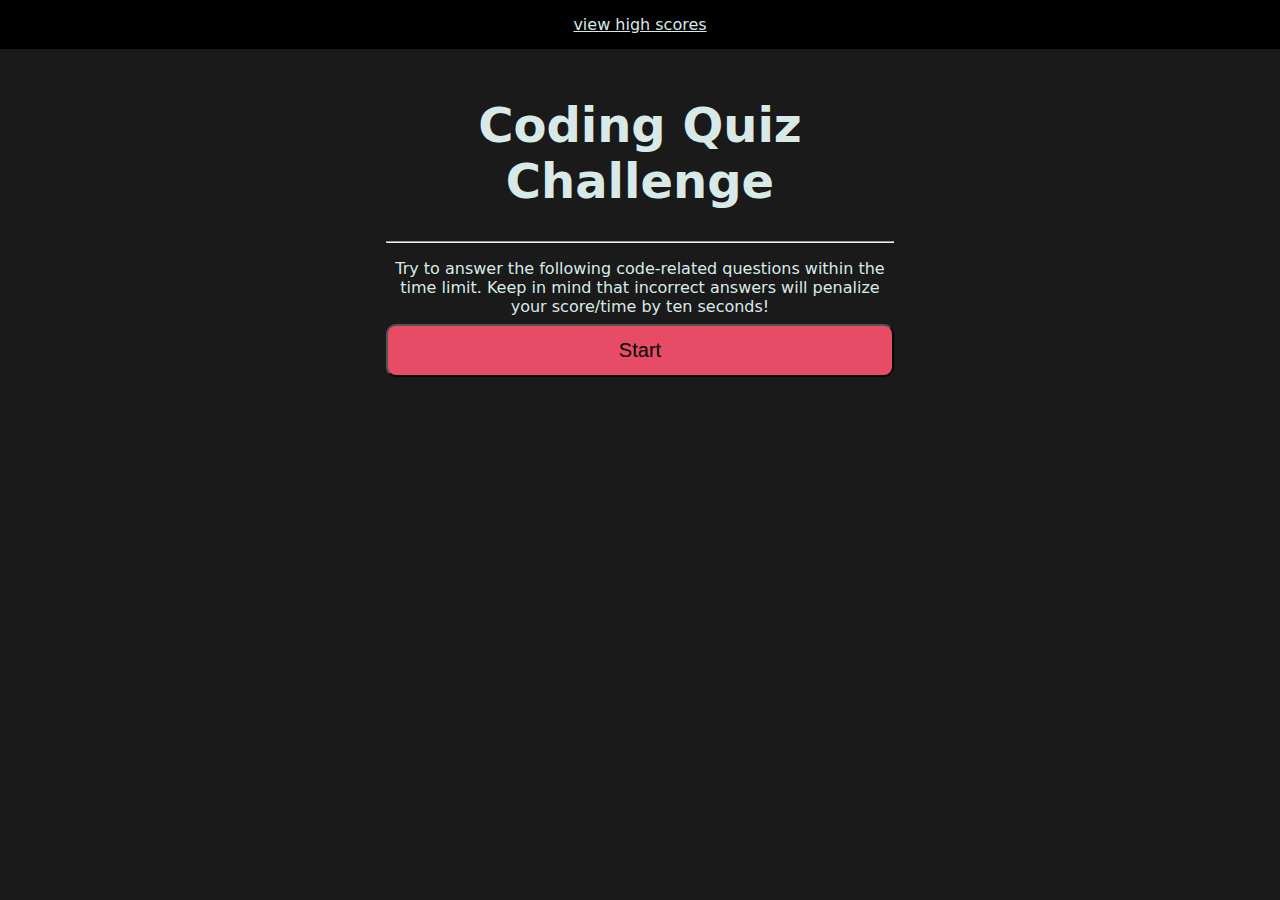
==== index.html @ 7f9d8f27 "wow made it good" ====
<!DOCTYPE html>
<html lang="en">

<head>
    <meta charset="UTF-8" />
    <title>module4-challenge</title>
  
    <link rel="stylesheet" type="text/css" href="./assets/css/jass.css" />
    <link rel="stylesheet" type="text/css" href="./assets/css/style.css" />
</head>

<header>
    <nav>
        <a href="#highscores">view high scores</a>
    </nav>
</header>

<body>
  
    <main>
        <h1>Coding Quiz Challenge</h1>
        <hr />

        <p>Try to answer the following code-related questions within the time limit.
            Keep in mind that incorrect answers will penalize your score/time by ten seconds!</p>
        <button id="start-btn">Start</button>
       
    </main>
</body>  

</html>
---- assets/css/style.css ----
body {
  color: #d9e9e8;
  background-color: #1a1a1a;  
  text-align: center;
  margin: 0;
  text-decoration: none;
  font-family: system-ui, -apple-system, BlinkMacSystemFont, 'Segoe UI', Roboto, Oxygen, Ubuntu, Cantarell, 'Open Sans', 'Helvetica Neue', sans-serif;
}

header {
  background-color: black;
  padding: 15px;
}

nav a {
  color: #d9e9e8; 
}

main {
  margin: 3rem auto;
  max-width: 90vw;
  width: 50ch;
  }

h1 {
  font-size: 3rem;
}

p {
  margin-top: 1rem;
  margin-bottom: 0.5rem;
}

#start-btn {
  background-color: #e64c66;
  font-size: 1.25rem;
  padding: 0.8rem 1.4rem;
  width: 100%;
  display: block;
  text-align: center;
  border-radius: 10px;
}
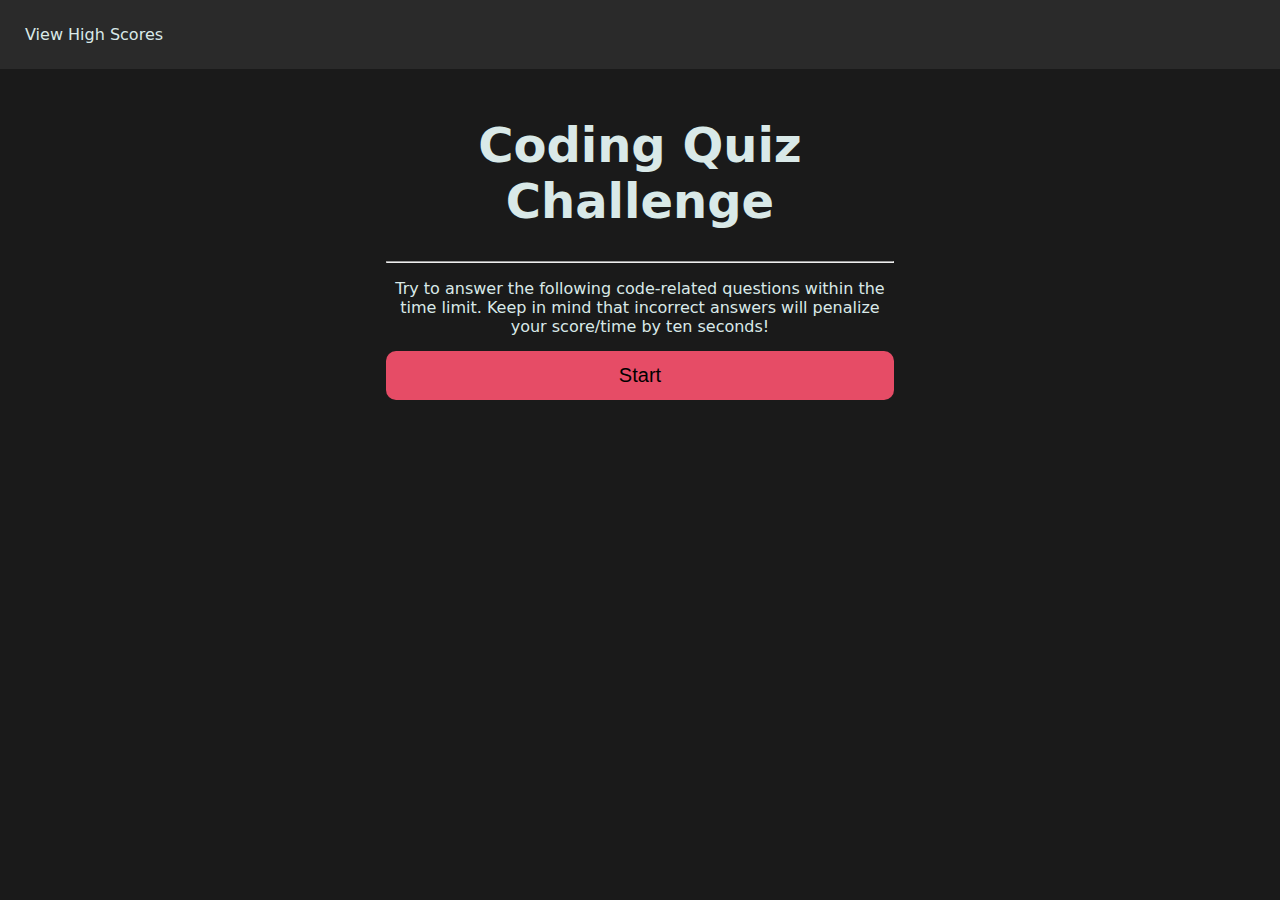
==== commit 65683903: "created different pages" ====
--- a/index.html
+++ b/index.html
@@ -4,28 +4,43 @@
 <head>
     <meta charset="UTF-8" />
     <title>module4-challenge</title>
-  
-    <link rel="stylesheet" type="text/css" href="./assets/css/jass.css" />
+
     <link rel="stylesheet" type="text/css" href="./assets/css/style.css" />
 </head>
 
 <header>
     <nav>
-        <a href="#highscores">view high scores</a>
+        <a id = "highscore" href = "highscore.html" style="text-decoration: none; color: #d9e9e8;">View High Scores</a>
+        <div class = "timer"></div>
     </nav>
 </header>
 
 <body>
   
-    <main>
-        <h1>Coding Quiz Challenge</h1>
+    <main id = "startpage" >
+        <h1 class = "title" >Coding Quiz Challenge</h1>
         <hr />
 
-        <p>Try to answer the following code-related questions within the time limit.
+        <p class = "text1">Try to answer the following code-related questions within the time limit.
             Keep in mind that incorrect answers will penalize your score/time by ten seconds!</p>
-        <button id="start-btn">Start</button>
-       
+        <button id="start-btn">Start</button> 
     </main>
+    <main id = "questpage" >
+        <p id = "question" class = "text2">whats the answer to this question?</p>
+        <hr />
+
+        <button id = "option1" class="quest-btn">button 1</button>
+        <button id = "option2" class="quest-btn">button 2</button>
+        <button id = "option3" class="quest-btn">button 3</button>
+        <button id = "option4" class="quest-btn">button 4</button>
+        
+    </main>
+    <main id = "resultpage">
+        <h1 class = "text2">!Quiz Results!</h1>
+
+
+    </main>
+    <script src="assets/js/script.js"></script>
 </body>  
 
 </html>--- a/assets/css/style.css
+++ b/assets/css/style.css
@@ -8,12 +8,60 @@
 }
 
 header {
-  background-color: black;
+  background-color: #2a2a2a;
   padding: 15px;
 }
 
-nav a {
+nav {
+  display: flex; 
+  justify-content: space-between; 
+  align-items: center; 
+  padding: 10px;
+}
+
+nav .timer {
   color: #d9e9e8; 
+  text-decoration: none;
+}
+
+
+#startpage{
+  display: block;
+}
+
+#questpage {
+  display: none;
+}
+
+#resultpage {
+  display: none;
+}
+
+.text2 {
+  font-size: 2rem;
+}
+
+.quest-btn {
+  background-color: #e64c66;
+  font-size: 1.25rem;
+  padding: 0.8rem 1.4rem;
+  width: 100%;
+  display: block;
+  text-align: center;
+  border-radius: 10px;
+  cursor: pointer;
+  outline: none;
+  border: none;
+  margin-top: 15px;
+}
+
+.quest-btn:hover {
+  background-color: #d93a54; /* New color on hover */
+}
+
+/* Change button color when clicked */
+.quest-btn:active {
+  background-color: #a8273e; /* Third color when clicked */
 }
 
 main {
@@ -39,4 +87,17 @@
   display: block;
   text-align: center;
   border-radius: 10px;
+  cursor: pointer;
+  outline: none;
+  border: none;
+  margin-top: 15px;
 }
+
+#start-btn:hover {
+  background-color: #d93a54; /* New color on hover */
+}
+
+/* Change button color when clicked */
+#start-btn:active {
+  background-color: #a8273e; /* Third color when clicked */
+}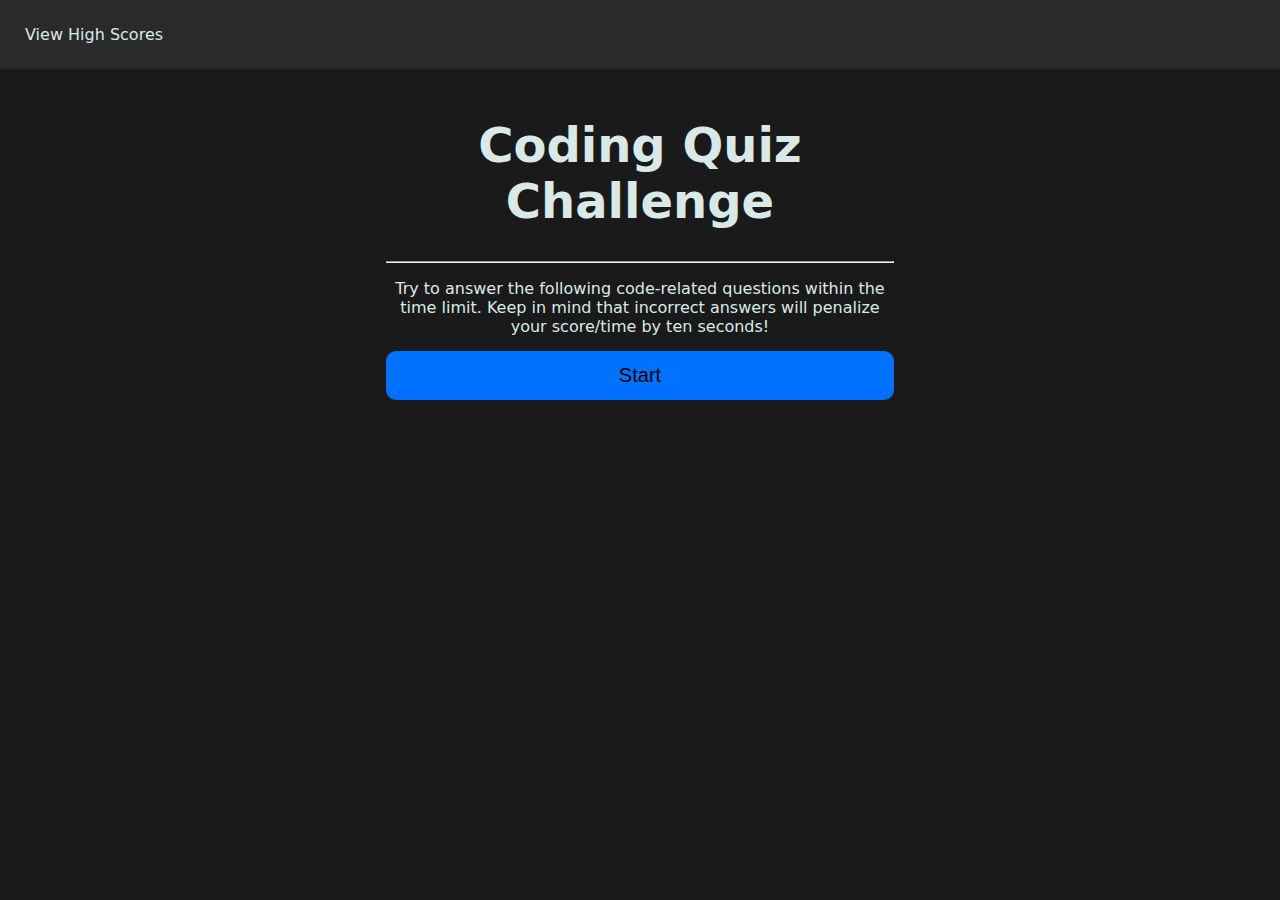
==== commit eeabfe0d: "button pages" ====
--- a/index.html
+++ b/index.html
@@ -29,16 +29,16 @@
         <p id = "question" class = "text2">whats the answer to this question?</p>
         <hr />
 
-        <button id = "option1" class="quest-btn">button 1</button>
-        <button id = "option2" class="quest-btn">button 2</button>
-        <button id = "option3" class="quest-btn">button 3</button>
-        <button id = "option4" class="quest-btn">button 4</button>
+        <button id = "option1" class = "quest-btn" >button 1</button>
+        <button id = "option2" class = "quest-btn" >button 2</button>
+        <button id = "option3" class = "quest-btn" >button 3</button>
+        <button id = "option4" class = "quest-btn" >button 4</button>
         
     </main>
     <main id = "resultpage">
-        <h1 class = "text2">!Quiz Results!</h1>
-
-
+        <h1 class = "text2">Quiz Results</h1>
+            <hr />
+        <button id="start-btn">Retry</button> 
     </main>
     <script src="assets/js/script.js"></script>
 </body>  
--- a/assets/css/style.css
+++ b/assets/css/style.css
@@ -42,7 +42,7 @@
 }
 
 .quest-btn {
-  background-color: #e64c66;
+  background-color: #0072FF;
   font-size: 1.25rem;
   padding: 0.8rem 1.4rem;
   width: 100%;
@@ -56,12 +56,12 @@
 }
 
 .quest-btn:hover {
-  background-color: #d93a54; /* New color on hover */
+  background-color: #0063DD; /* New color on hover */
 }
 
 /* Change button color when clicked */
 .quest-btn:active {
-  background-color: #a8273e; /* Third color when clicked */
+  background-color: #004EAE; /* Third color when clicked */
 }
 
 main {
@@ -80,7 +80,7 @@
 }
 
 #start-btn {
-  background-color: #e64c66;
+  background-color: #0072FF;
   font-size: 1.25rem;
   padding: 0.8rem 1.4rem;
   width: 100%;
@@ -94,10 +94,10 @@
 }
 
 #start-btn:hover {
-  background-color: #d93a54; /* New color on hover */
+  background-color: #0063DD; /* New color on hover */
 }
 
 /* Change button color when clicked */
 #start-btn:active {
-  background-color: #a8273e; /* Third color when clicked */
+  background-color: #004EAE; /* Third color when clicked */
 }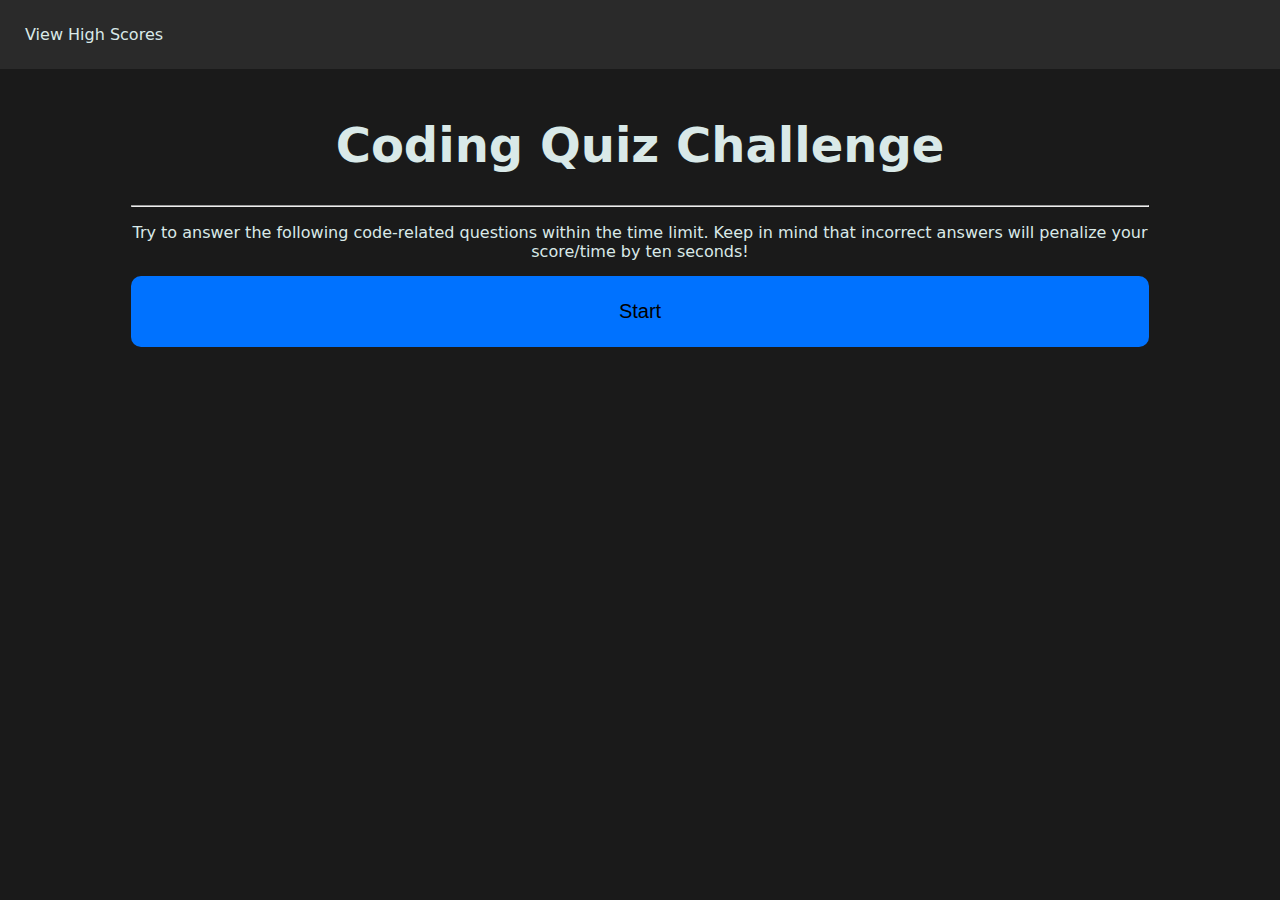
==== commit a902cb8a: "updated button positioning" ====
--- a/index.html
+++ b/index.html
@@ -23,22 +23,24 @@
 
         <p class = "text1">Try to answer the following code-related questions within the time limit.
             Keep in mind that incorrect answers will penalize your score/time by ten seconds!</p>
-        <button id="start-btn">Start</button> 
+        <button id="start-btn" class="main-btn">Start</button> 
     </main>
     <main id = "questpage" >
-        <p id = "question" class = "text2">whats the answer to this question?</p>
-        <hr />
-
-        <button id = "option1" class = "quest-btn" >button 1</button>
-        <button id = "option2" class = "quest-btn" >button 2</button>
-        <button id = "option3" class = "quest-btn" >button 3</button>
-        <button id = "option4" class = "quest-btn" >button 4</button>
-        
+        <div class="quiz-container">
+            <p id = "question" class = "text2">whats the answer to this question?</p>
+            <hr />  
+        </div>
+        <div class="btn-container">
+            <button id = "option1" class = "quest-btn" >button 1</button>
+            <button id = "option2" class = "quest-btn" >button 2</button>
+            <button id = "option3" class = "quest-btn" >button 3</button>
+            <button id = "option4" class = "quest-btn" >button 4</button>
+        </div>
     </main>
     <main id = "resultpage">
         <h1 class = "text2">Quiz Results</h1>
             <hr />
-        <button id="start-btn">Retry</button> 
+        <button id="retry-btn" class="main-btn">Retry</button> 
     </main>
     <script src="assets/js/script.js"></script>
 </body>  
--- a/assets/css/style.css
+++ b/assets/css/style.css
@@ -44,7 +44,7 @@
 .quest-btn {
   background-color: #0072FF;
   font-size: 1.25rem;
-  padding: 0.8rem 1.4rem;
+  padding: 1.5rem 1.4rem;
   width: 100%;
   display: block;
   text-align: center;
@@ -67,7 +67,7 @@
 main {
   margin: 3rem auto;
   max-width: 90vw;
-  width: 50ch;
+  width: 100ch;
   }
 
 h1 {
@@ -79,10 +79,10 @@
   margin-bottom: 0.5rem;
 }
 
-#start-btn {
+.main-btn {
   background-color: #0072FF;
   font-size: 1.25rem;
-  padding: 0.8rem 1.4rem;
+  padding: 1.5rem 1.4rem;
   width: 100%;
   display: block;
   text-align: center;
@@ -93,11 +93,21 @@
   margin-top: 15px;
 }
 
-#start-btn:hover {
+.main-btn:hover {
   background-color: #0063DD; /* New color on hover */
 }
 
 /* Change button color when clicked */
-#start-btn:active {
+.main-btn:active {
   background-color: #004EAE; /* Third color when clicked */
-}+}
+
+.quiz-container {
+  height: 100px; /* Fixed height for the question container */
+  margin-bottom: 50px; /* Adjust as needed */
+}
+
+.btn-container {
+  position: relative;
+  height: 50px; /* Fixed height for the button container */
+}
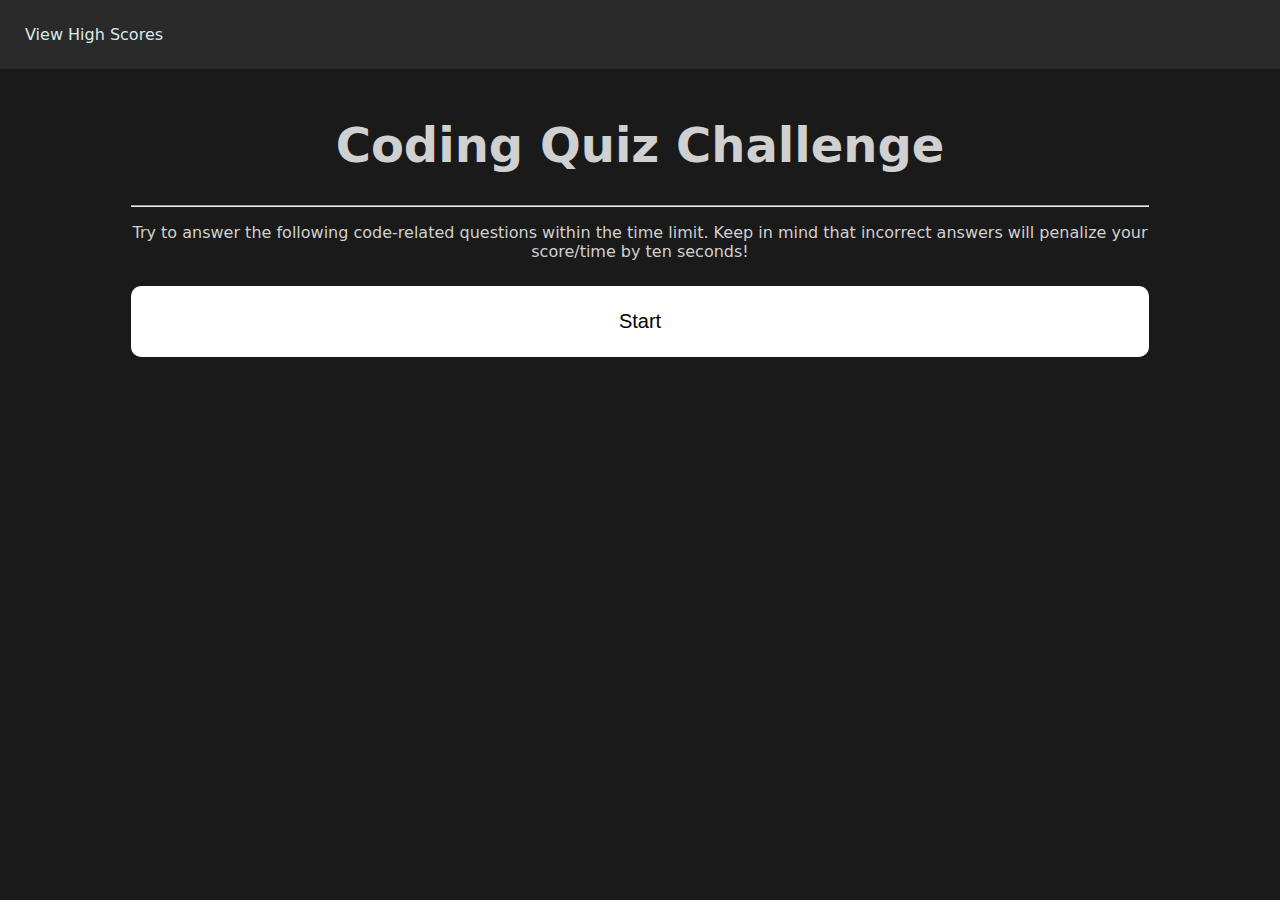
==== commit d94dbc38: "index is complete" ====
--- a/index.html
+++ b/index.html
@@ -40,6 +40,12 @@
     <main id = "resultpage">
         <h1 class = "text2">Quiz Results</h1>
             <hr />
+            <div id="score">Score: 100</div>
+            <hr />
+            <label for="playerName">Enter Your Name:</label>
+            <br>
+            <input type="text" id="playerName">
+            <button id="savescore-btn">Save</button>
         <button id="retry-btn" class="main-btn">Retry</button> 
     </main>
     <script src="assets/js/script.js"></script>
--- a/assets/css/style.css
+++ b/assets/css/style.css
@@ -1,5 +1,5 @@
 body {
-  color: #d9e9e8;
+  color: #d0d0d0;
   background-color: #1a1a1a;  
   text-align: center;
   margin: 0;
@@ -20,7 +20,7 @@
 }
 
 nav .timer {
-  color: #d9e9e8; 
+  color: #d0d0d0; 
   text-decoration: none;
 }
 
@@ -42,7 +42,8 @@
 }
 
 .quest-btn {
-  background-color: #0072FF;
+  color: black;
+  background-color: white;
   font-size: 1.25rem;
   padding: 1.5rem 1.4rem;
   width: 100%;
@@ -56,12 +57,12 @@
 }
 
 .quest-btn:hover {
-  background-color: #0063DD; /* New color on hover */
+  background-color: lightgrey; /* New color on hover */
 }
 
 /* Change button color when clicked */
 .quest-btn:active {
-  background-color: #004EAE; /* Third color when clicked */
+  background-color: darkgrey; /* Third color when clicked */
 }
 
 main {
@@ -80,7 +81,8 @@
 }
 
 .main-btn {
-  background-color: #0072FF;
+  color: black;
+  background-color: white;
   font-size: 1.25rem;
   padding: 1.5rem 1.4rem;
   width: 100%;
@@ -90,16 +92,16 @@
   cursor: pointer;
   outline: none;
   border: none;
-  margin-top: 15px;
+  margin-top: 25px;
 }
 
 .main-btn:hover {
-  background-color: #0063DD; /* New color on hover */
+  background-color: lightgrey; /* New color on hover */
 }
 
 /* Change button color when clicked */
 .main-btn:active {
-  background-color: #004EAE; /* Third color when clicked */
+  background-color: darkgrey; /* Third color when clicked */
 }
 
 .quiz-container {
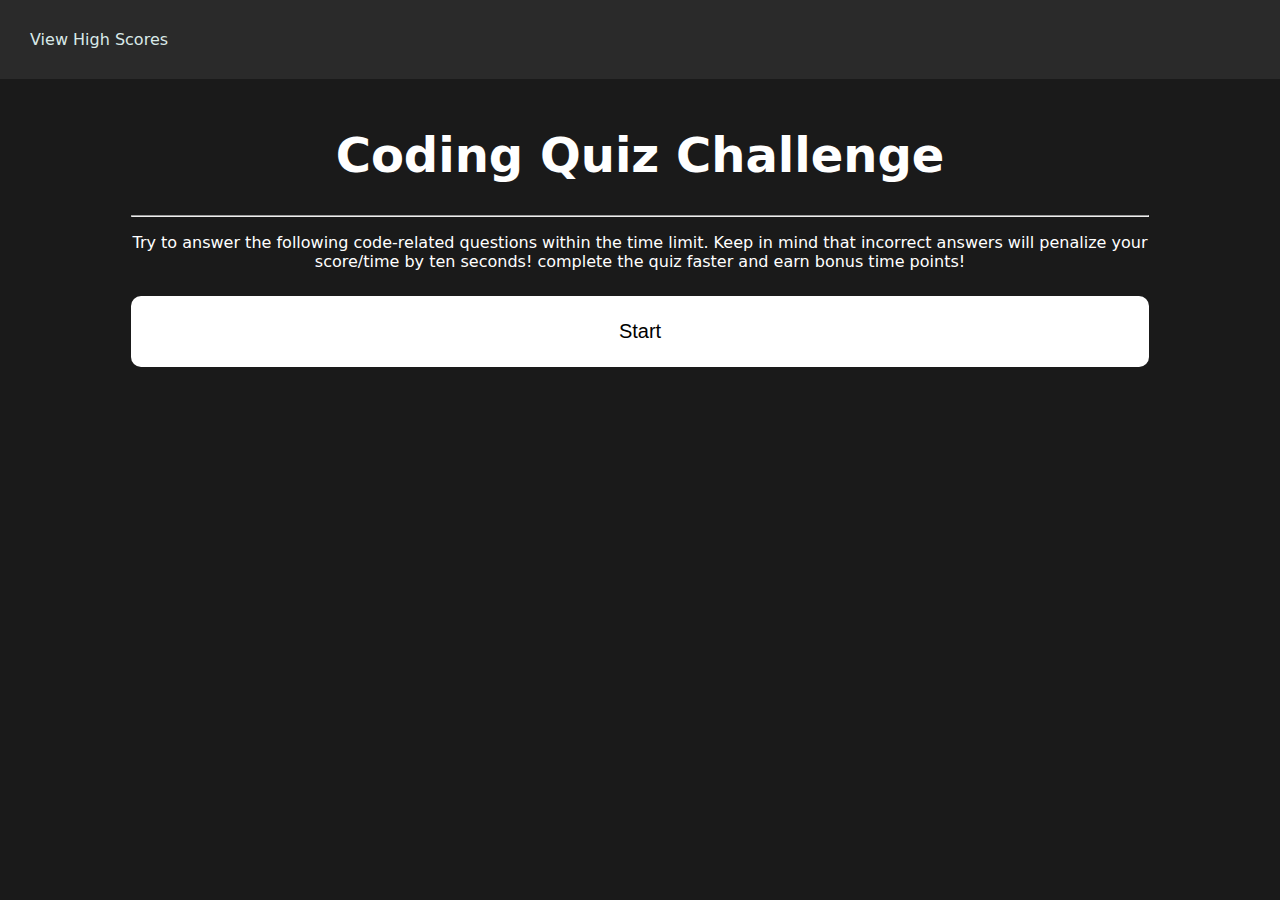
==== commit 1c18d0b8: "finished with assignment" ====
--- a/index.html
+++ b/index.html
@@ -22,7 +22,8 @@
         <hr />
 
         <p class = "text1">Try to answer the following code-related questions within the time limit.
-            Keep in mind that incorrect answers will penalize your score/time by ten seconds!</p>
+            Keep in mind that incorrect answers will penalize your score/time by ten seconds!
+            complete the quiz faster and earn bonus time points!</p>
         <button id="start-btn" class="main-btn">Start</button> 
     </main>
     <main id = "questpage" >
@@ -38,14 +39,14 @@
         </div>
     </main>
     <main id = "resultpage">
-        <h1 class = "text2">Quiz Results</h1>
+        <h1 class = "title">Quiz Results</h1>
             <hr />
             <div id="score">Score: 100</div>
+            
+            <label for="playerName" class="text1">Save Your Score:</label>
+            <input type="text" id="playerName" placeholder="Enter Your Name">
+            <button id="savescore-btn">Save</button>
             <hr />
-            <label for="playerName">Enter Your Name:</label>
-            <br>
-            <input type="text" id="playerName">
-            <button id="savescore-btn">Save</button>
         <button id="retry-btn" class="main-btn">Retry</button> 
     </main>
     <script src="assets/js/script.js"></script>
--- a/assets/css/style.css
+++ b/assets/css/style.css
@@ -1,5 +1,5 @@
 body {
-  color: #d0d0d0;
+  color: white;
   background-color: #1a1a1a;  
   text-align: center;
   margin: 0;
@@ -16,29 +16,74 @@
   display: flex; 
   justify-content: space-between; 
   align-items: center; 
-  padding: 10px;
+  padding: 15px;
 }
 
 nav .timer {
-  color: #d0d0d0; 
+  color: white; 
   text-decoration: none;
 }
 
+main {
+  margin: 3rem auto;
+  max-width: 90vw;
+  width: 100ch;
+}
+
+h1 {
+  font-size: 3rem;
+}
+
+p {
+  margin-top: 1rem;
+  margin-bottom: 0.5rem;
+}
+
+.text2 {
+  font-size: 2rem;
+}
 
 #startpage{
   display: block;
 }
 
-#questpage {
-  display: none;
+.main-btn {
+  color: black;
+  background-color: white;
+  font-size: 1.25rem;
+  padding: 1.5rem 1.4rem;
+  width: 100%;
+  display: block;
+  text-align: center;
+  border-radius: 10px;
+  cursor: pointer;
+  outline: none;
+  border: none;
+  margin-top: 25px;
 }
+
+/* result page */
 
 #resultpage {
   display: none;
 }
 
-.text2 {
-  font-size: 2rem;
+#score {
+  font-size: 2.5rem;
+  margin-top: 25px;
+  margin-bottom: 25px;
+}
+
+#savescore-btn {
+  margin-bottom: 25px;
+}
+
+
+
+/* quiz question pages */
+
+#questpage {
+  display: none;
 }
 
 .quest-btn {
@@ -57,59 +102,54 @@
 }
 
 .quest-btn:hover {
-  background-color: lightgrey; /* New color on hover */
+  background-color: lightgrey;
 }
 
-/* Change button color when clicked */
 .quest-btn:active {
-  background-color: darkgrey; /* Third color when clicked */
-}
-
-main {
-  margin: 3rem auto;
-  max-width: 90vw;
-  width: 100ch;
-  }
-
-h1 {
-  font-size: 3rem;
-}
-
-p {
-  margin-top: 1rem;
-  margin-bottom: 0.5rem;
-}
-
-.main-btn {
-  color: black;
-  background-color: white;
-  font-size: 1.25rem;
-  padding: 1.5rem 1.4rem;
-  width: 100%;
-  display: block;
-  text-align: center;
-  border-radius: 10px;
-  cursor: pointer;
-  outline: none;
-  border: none;
-  margin-top: 25px;
+  background-color: darkgrey;
 }
 
 .main-btn:hover {
-  background-color: lightgrey; /* New color on hover */
+  background-color: lightgrey;
 }
 
-/* Change button color when clicked */
 .main-btn:active {
-  background-color: darkgrey; /* Third color when clicked */
+  background-color: darkgrey; 
 }
 
 .quiz-container {
-  height: 100px; /* Fixed height for the question container */
-  margin-bottom: 50px; /* Adjust as needed */
+  height: 100px;
+  margin-bottom: 50px;
 }
 
 .btn-container {
   position: relative;
-  height: 50px; /* Fixed height for the button container */
+  height: 50px;
 }
+
+
+
+/* leaderboard page css */
+
+#leaderboard {
+  width: 80%;
+  margin: 20px auto;
+  border-collapse: collapse;
+}
+
+#leaderboard th, #leaderboard td {
+  border: 2px solid white;
+  padding: 8px;
+}
+
+#leaderboard th {
+  background-color: white;
+}
+
+table {
+  align-content: center;
+}
+
+.dark-text {
+  color: #1a1a1a;
+}